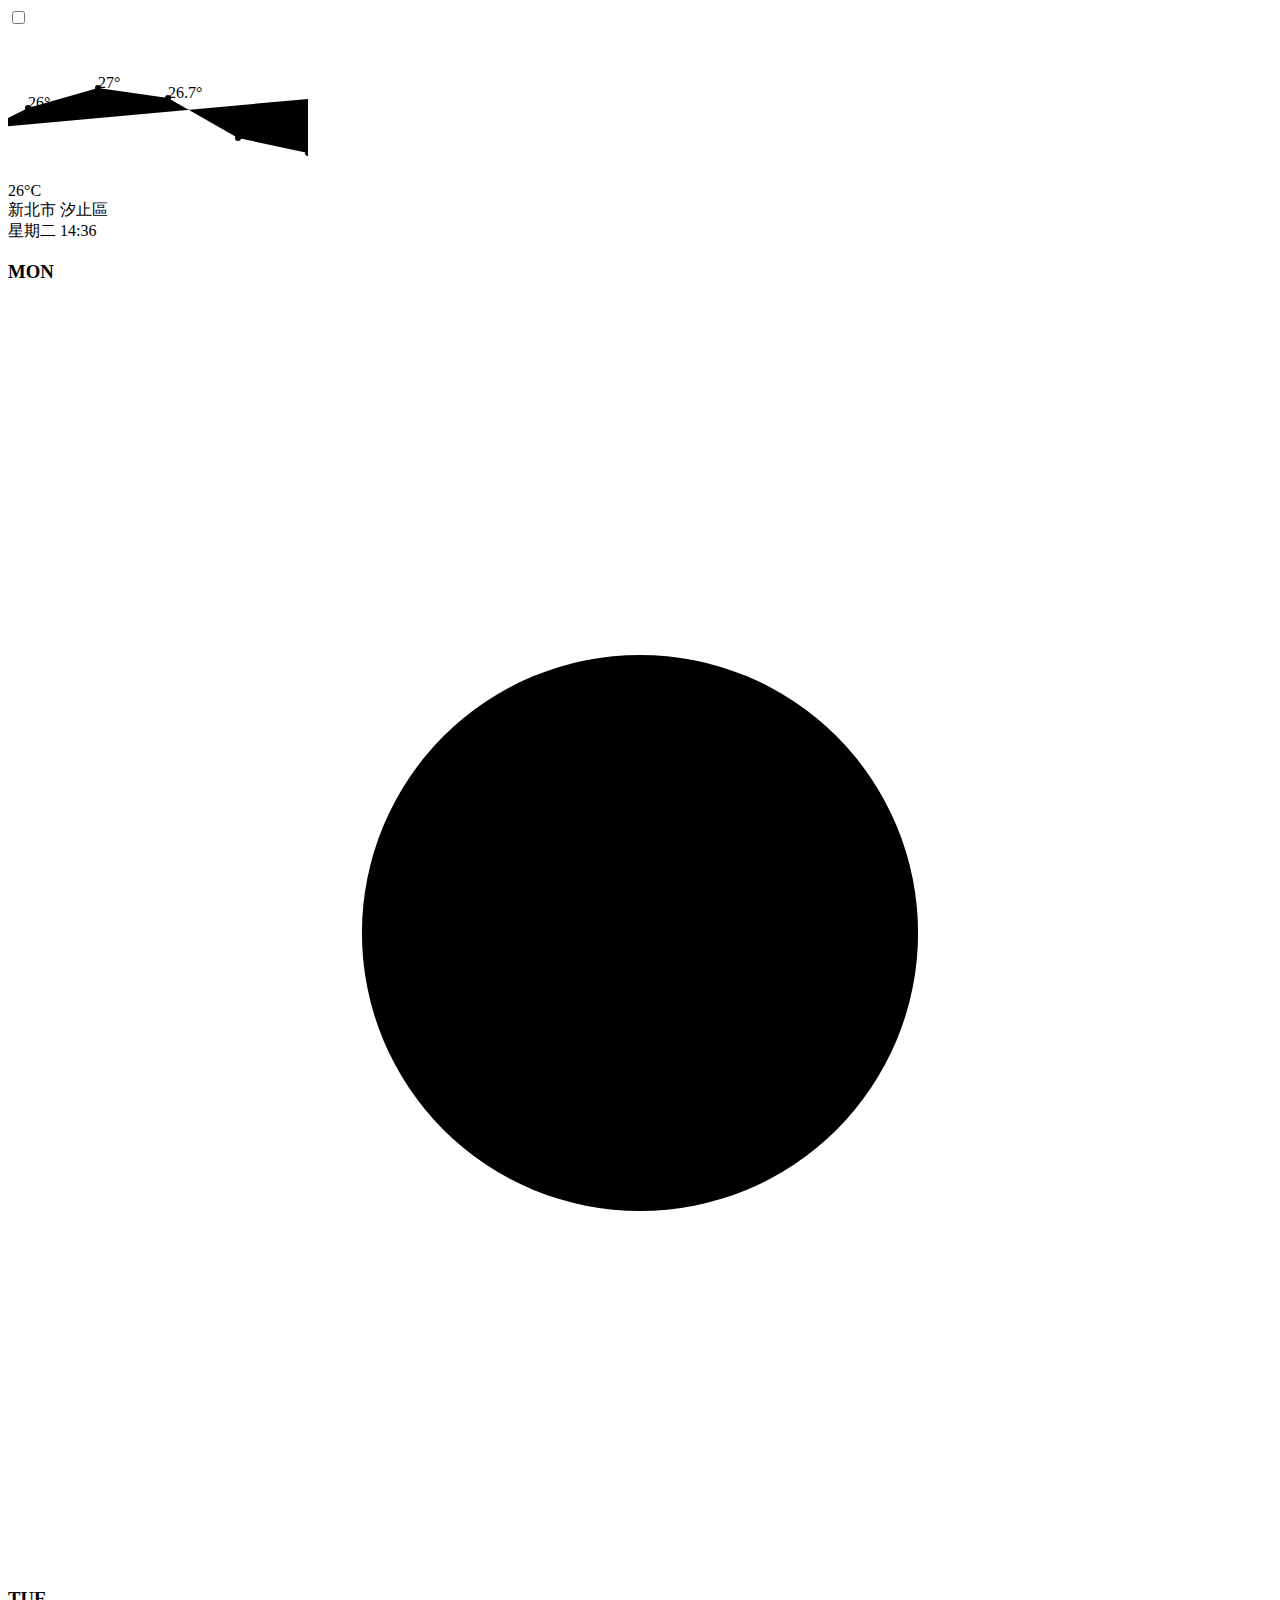
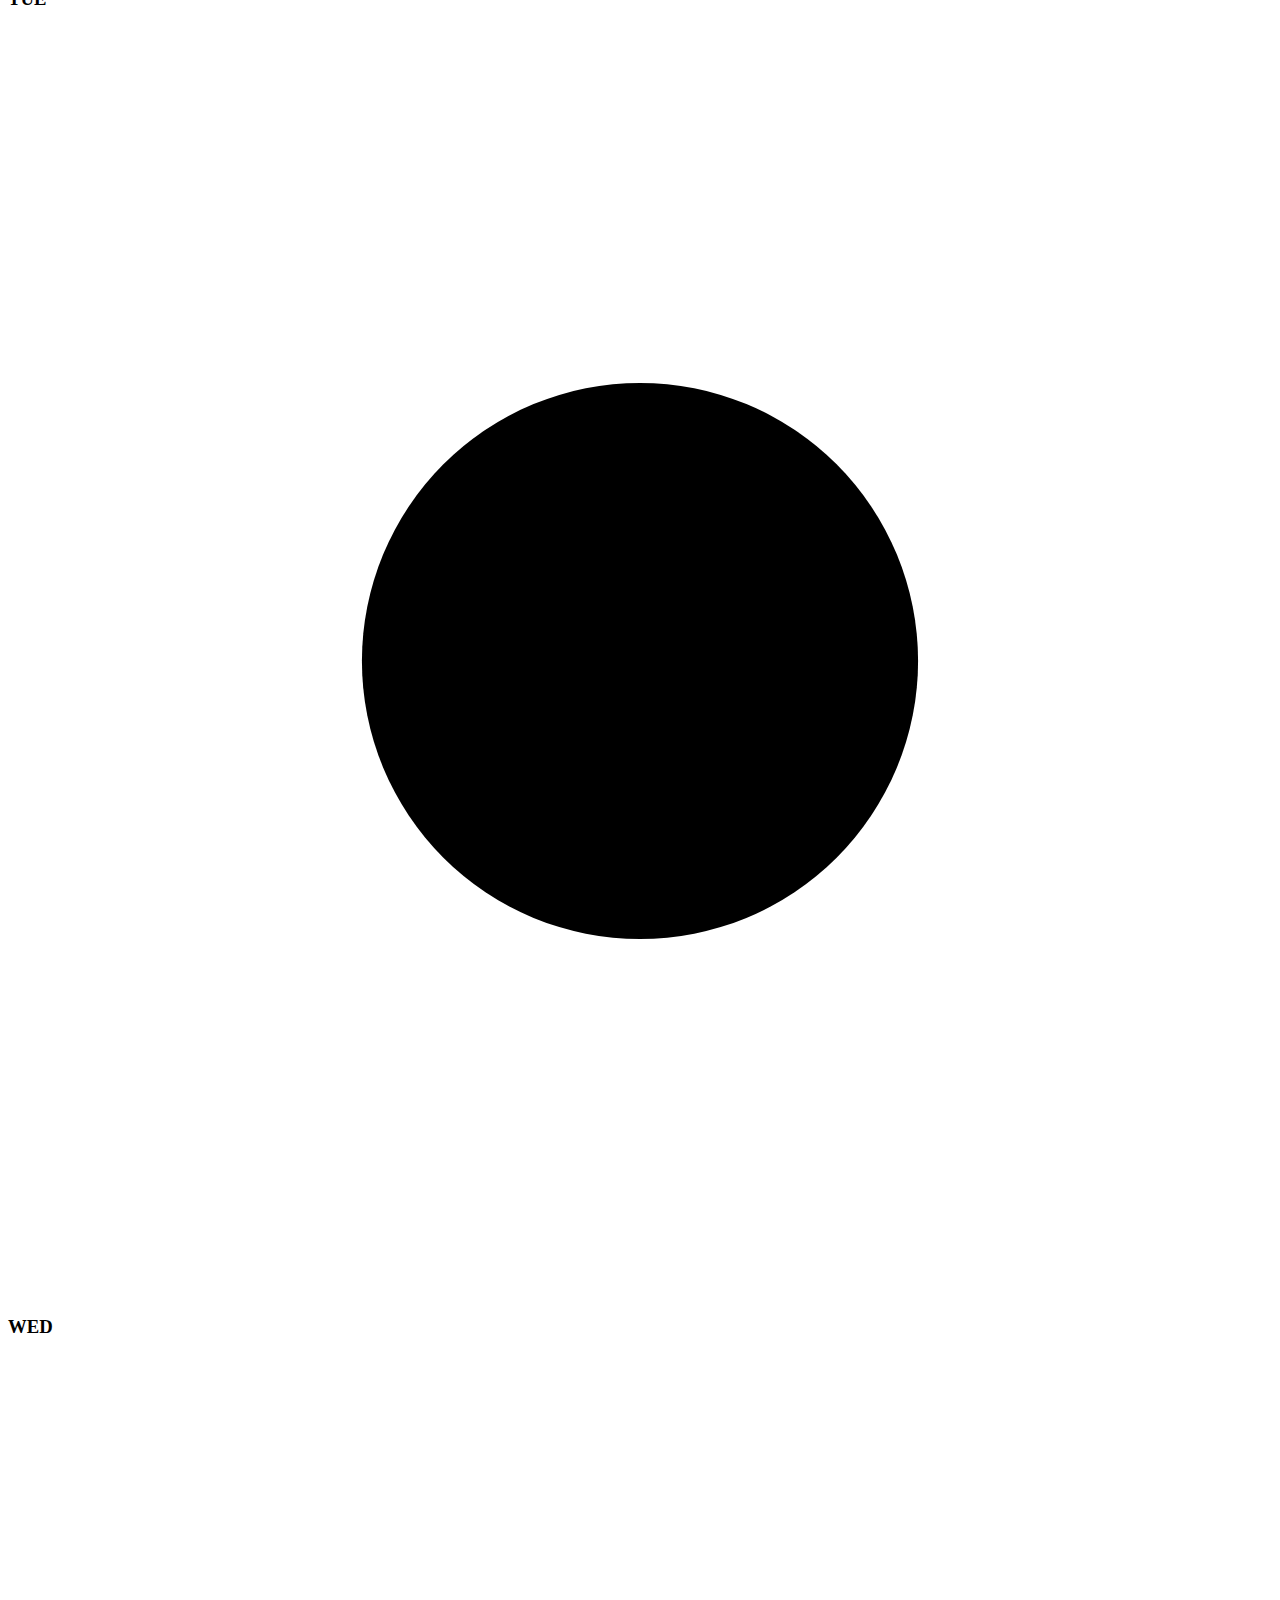
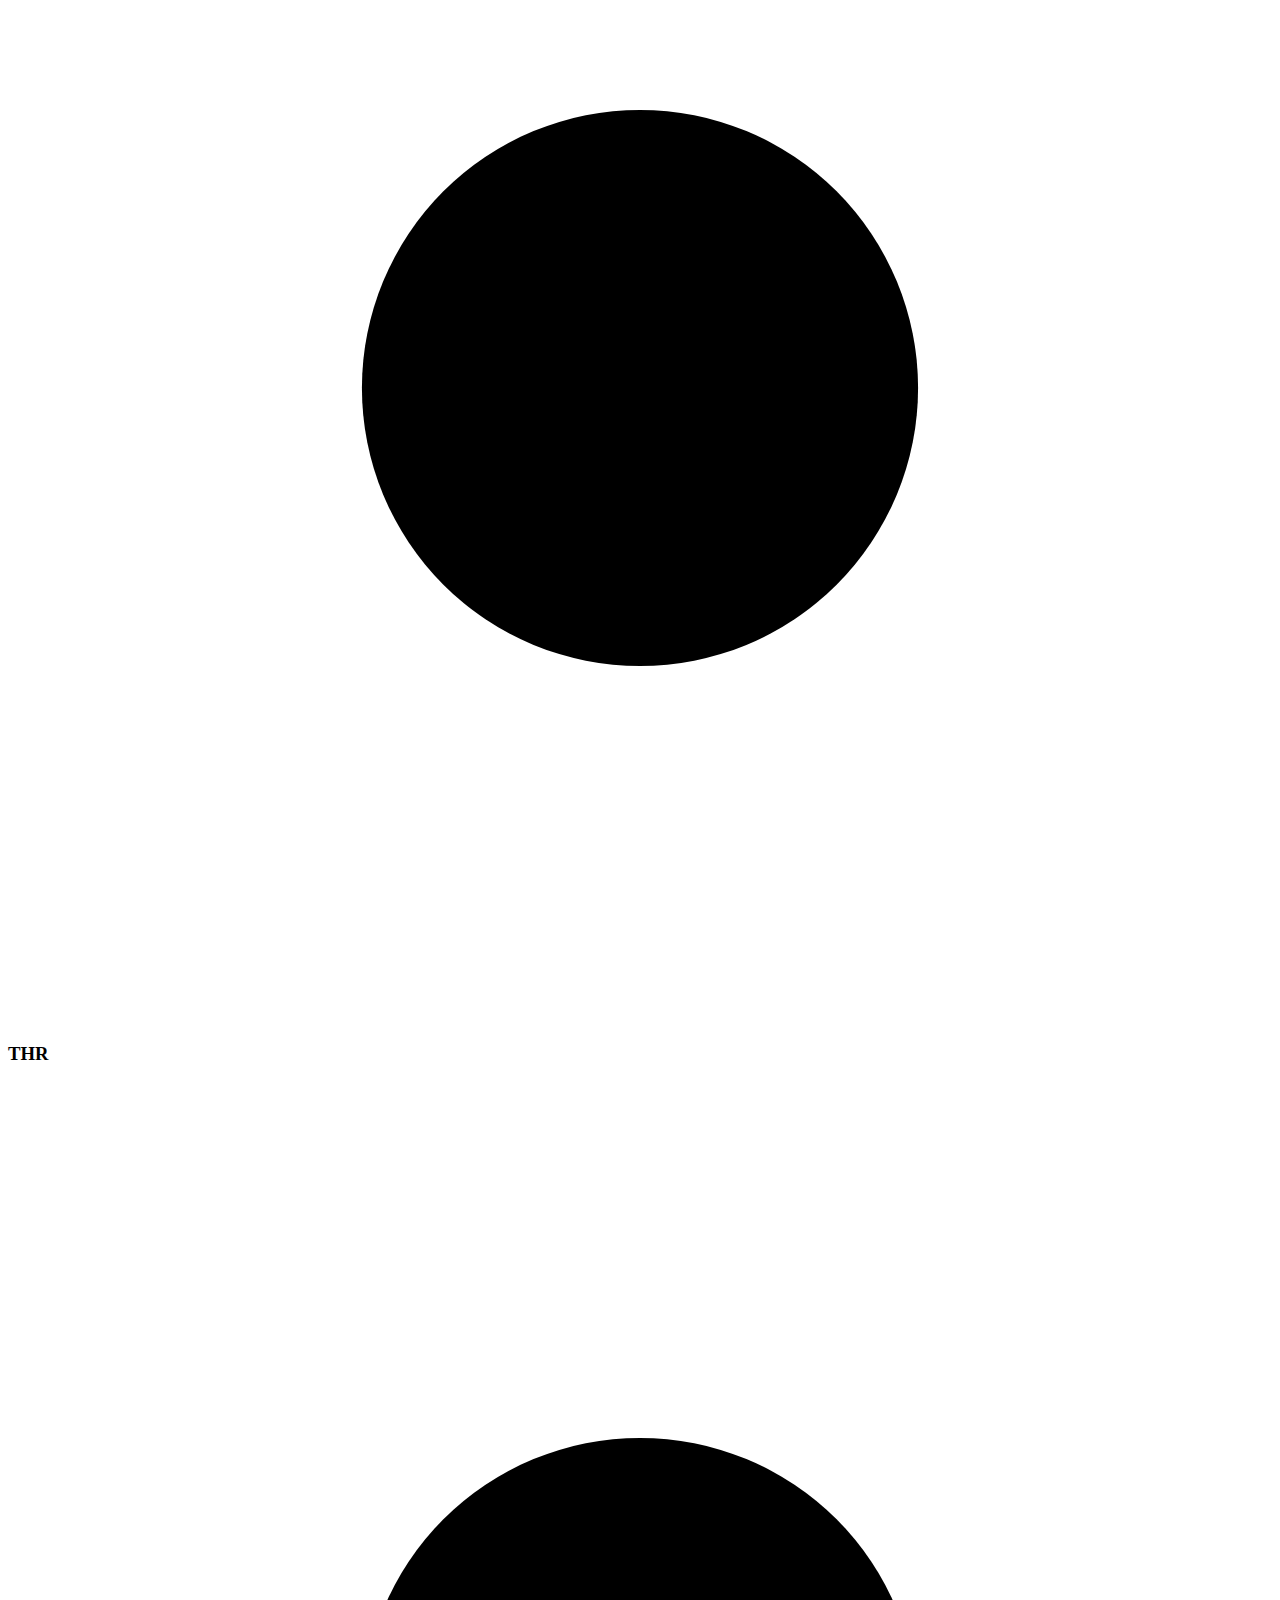
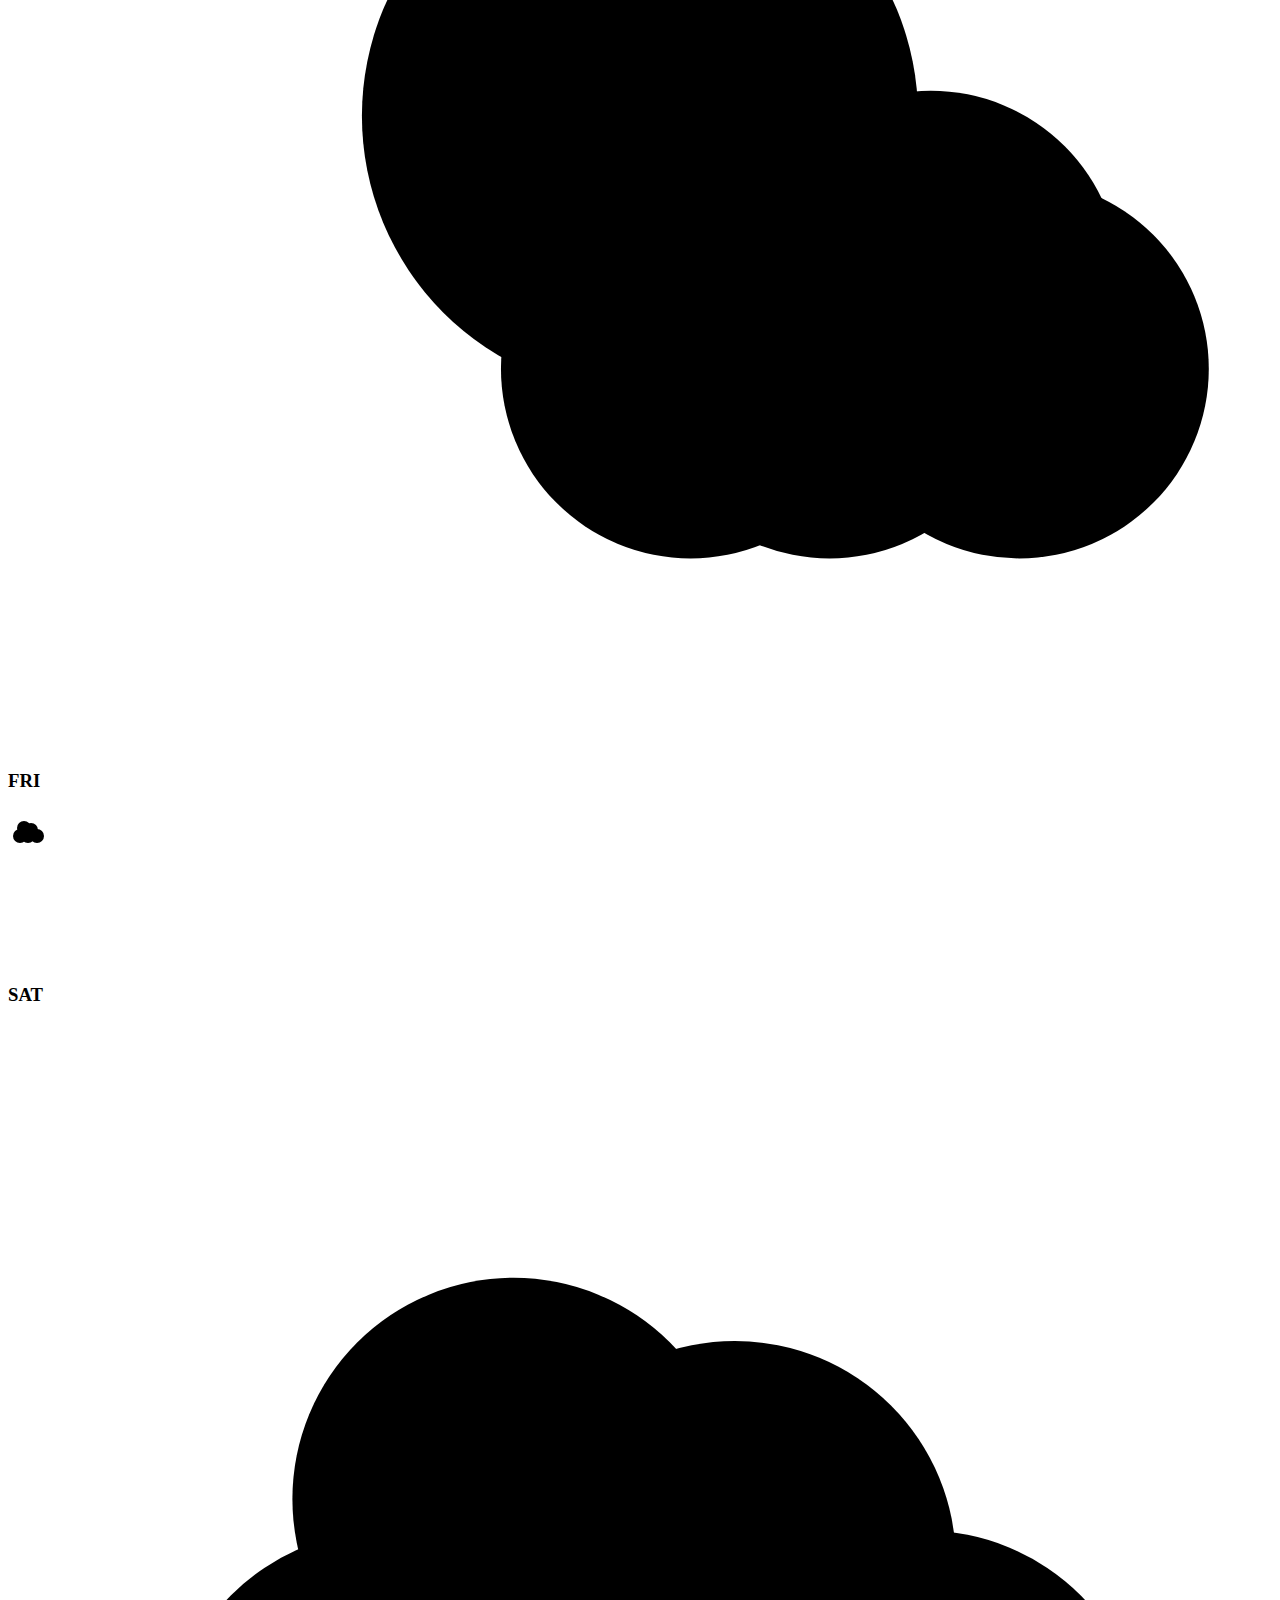
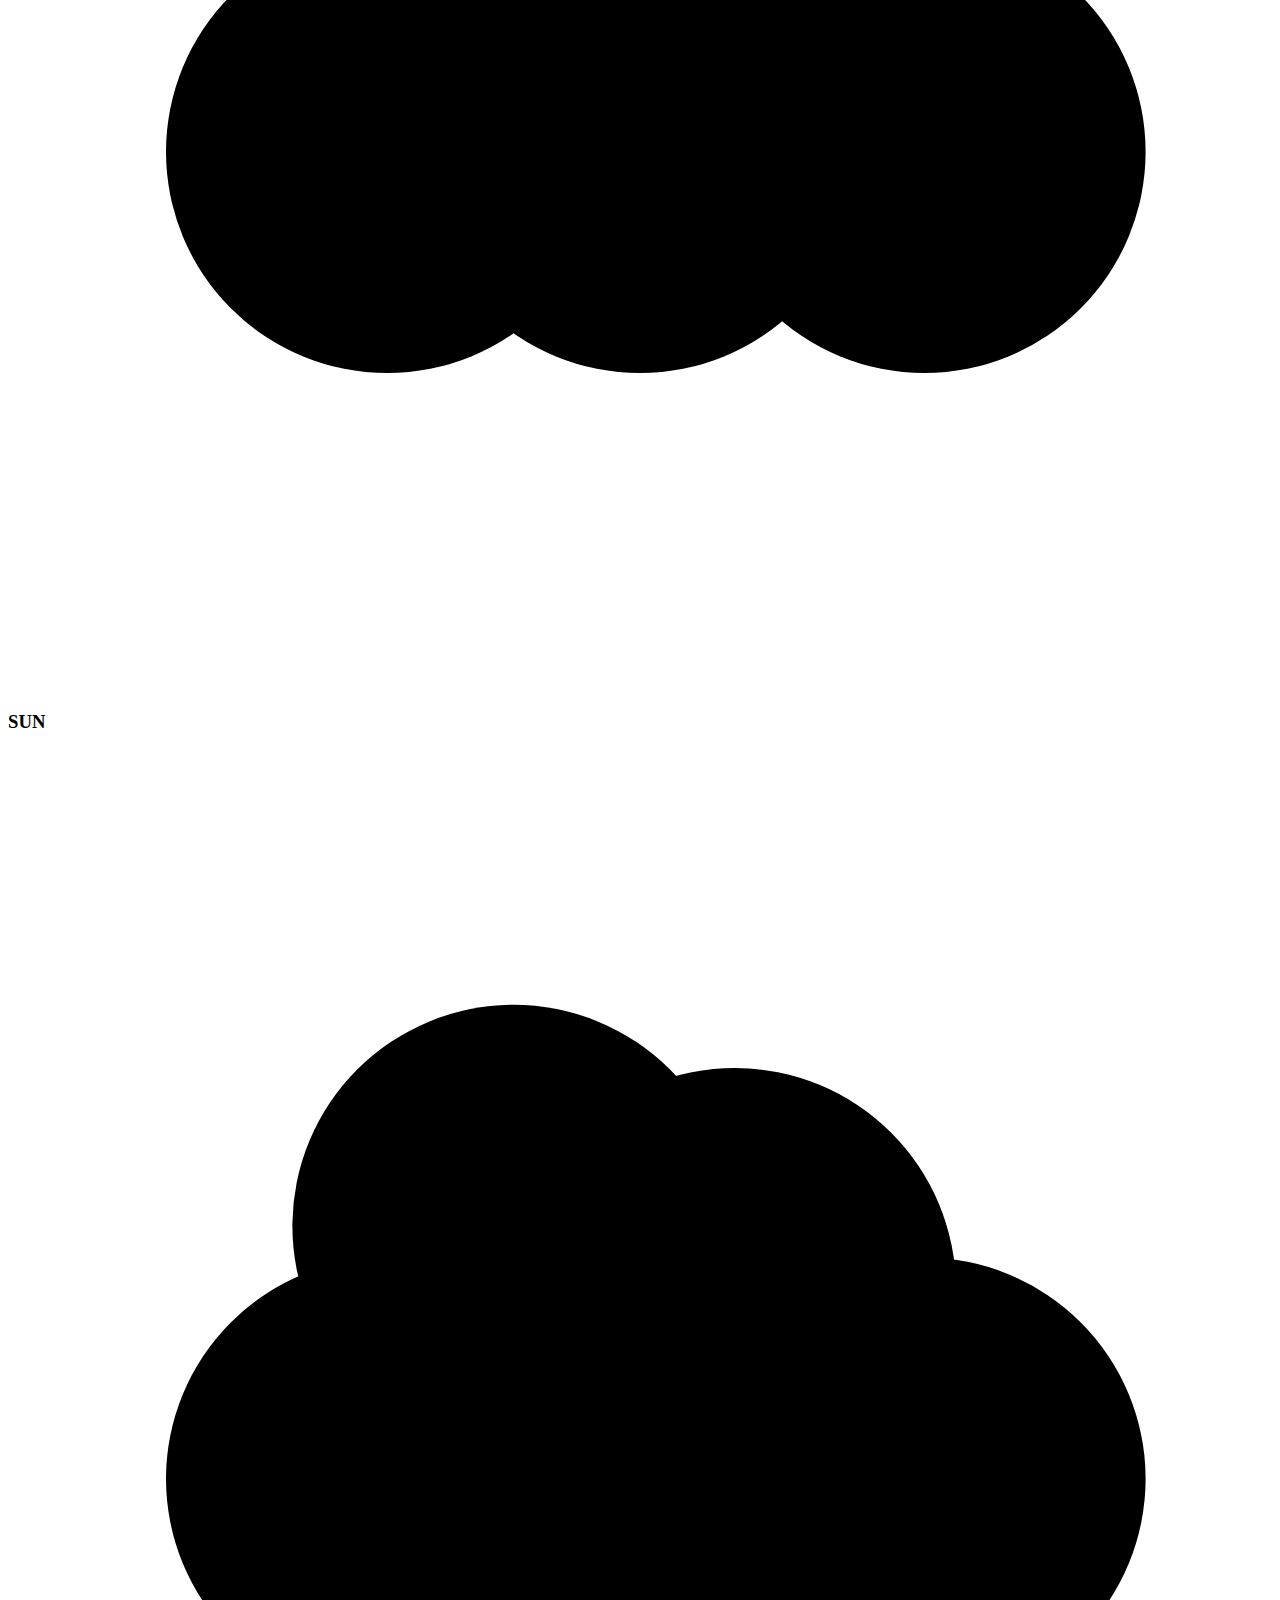
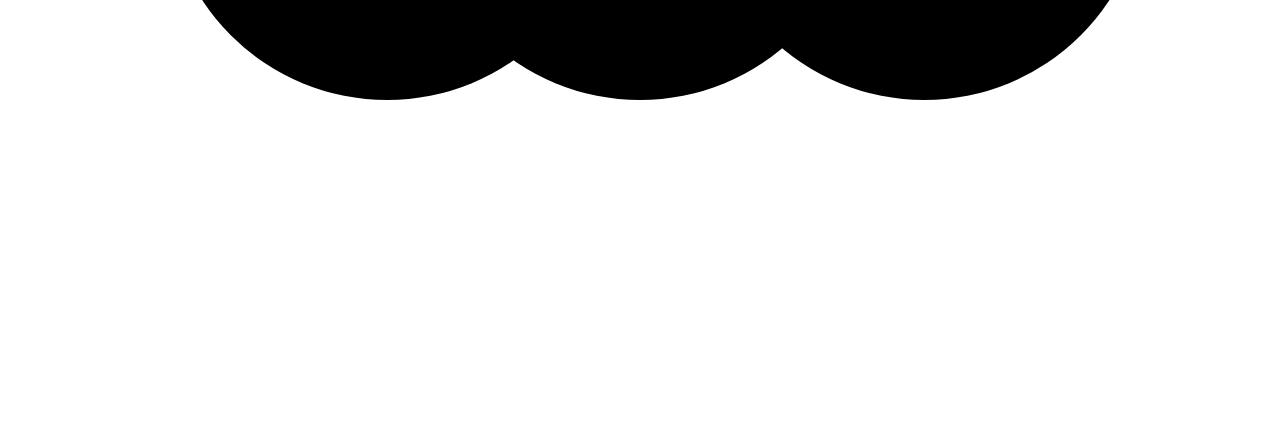
==== index.html @ 38f5be46 "Add files via upload" ====
<!DOCTYPE html>
<html lang="en" >

<head>
  <meta charset="UTF-8">
  <title>天氣盒子</title>
  
  
  <link rel='stylesheet' href='https://fonts.googleapis.com/css?family=Hind+Vadodara:300,400,500,600,700"rel="stylesheet'>

      <link rel="stylesheet" href="css/style.css">

  
</head>

<body>

  
<div class="daybox">
  <label>
    <input id="switch_night" type="checkbox"/>
    <div class="top">
      <div class="moon"></div>
      <div class="cloud">
        <div class="rain"></div>
        <div class="rain rain2"></div>
        <div class="rain rain3"></div>
      </div>
      <svg class="temp_graph">
        <circle cx="-20" cy="100" r="3"></circle>
        <circle cx="20" cy="80" r="3"></circle>
        <text x="20" y="80">26°</text>
        <circle cx="90" cy="60" r="3"></circle>
        <text x="90" y="60">27°</text>
        <circle cx="160" cy="70" r="3"></circle>
        <text x="160" y="70">26.7°</text>
        <circle cx="230" cy="110" r="3"></circle>
        <text x="230" y="110">23°</text>
        <circle cx="300" cy="125" r="3"></circle>
        <text x="300" y="125">22°</text>
        <circle cx="370" cy="100" r="3"></circle>
        <text x="370" y="100">23.2°</text>
        <circle cx="420" cy="60" r="3"></circle>
        <text x="420" y="60">26°</text>
        <polyline points="-20,100 20,80 90,60 160,70 230,110 300,125 370,100 420,60"></polyline>
      </svg>
      <div class="text">
        <div class="temp">26°C</div>
        <div class="info">
          <div class="place">新北市 汐止區</div>
          <div class="time">星期二 14:36</div>
        </div>
      </div>
    </div>
    <div class="bottom">
      <div class="day_weather day_1">
        <h3>MON</h3>
        <svg viewbox="-50 -50 100 100">
          <circle class="sunny" cx="0" cy="0" r="22"></circle>
        </svg>
      </div>
      <div class="day_weather day_2">
        <h3>TUE</h3>
        <svg viewbox="-50 -50 100 100">
          <circle class="sunny" cx="0" cy="0" r="22"></circle>
        </svg>
      </div>
      <div class="day_weather day_3">
        <h3>WED</h3>
        <svg viewbox="-50 -50 100 100">
          <circle class="sunny" cx="0" cy="0" r="22"></circle>
        </svg>
      </div>
      <div class="day_weather day_4">
        <h3>THR</h3>
        <svg viewbox="-50 -50 100 100">
          <circle class="sunny" cx="0" cy="0" r="22"></circle>
          <circle class="cloudy" cx="4" cy="20" r="15"></circle>
          <circle class="cloudy" cx="15" cy="20" r="15"></circle>
          <circle class="cloudy" cx="30" cy="20" r="15"></circle>
          <circle class="cloudy" cx="10" cy="10" r="15"></circle>
          <circle class="cloudy" cx="23" cy="13" r="15"></circle>
        </svg>
      </div>
      <div class="day_weather day_5">
        <h3>FRI</h3>
        <svg>
          <circle class="cloudy" cx="12" cy="25" r="7"></circle>
          <circle class="cloudy" cx="20" cy="25" r="7"></circle>
          <circle class="cloudy" cx="29" cy="25" r="7"></circle>
          <circle class="cloudy" cx="16" cy="17" r="7"></circle>
          <circle class="cloudy" cx="23" cy="19" r="7"></circle>
        </svg>
      </div>
      <div class="day_weather day_6">
        <h3>SAT</h3>
        <svg viewbox="0 2 40 40">
          <line class="rain" x1="13" y1="28" x2="13" y2="31"></line>
          <line class="rain2" x1="21" y1="26" x2="21" y2="29"></line>
          <line class="rain3" x1="28" y1="30" x2="28" y2="33"></line>
          <circle class="cloudy" cx="12" cy="25" r="7"></circle>
          <circle class="cloudy" cx="20" cy="25" r="7"></circle>
          <circle class="cloudy" cx="29" cy="25" r="7"></circle>
          <circle class="cloudy" cx="16" cy="17" r="7"></circle>
          <circle class="cloudy" cx="23" cy="19" r="7"></circle>
        </svg>
      </div>
      <div class="day_weather day_7">
        <h3>SUN</h3>
        <svg viewbox="0 2 40 40">
          <line class="rain" x1="13" y1="28" x2="13" y2="31"></line>
          <line class="rain2" x1="21" y1="26" x2="21" y2="29"></line>
          <line class="rain3" x1="28" y1="30" x2="28" y2="33"></line>
          <circle class="cloudy" cx="12" cy="25" r="7"></circle>
          <circle class="cloudy" cx="20" cy="25" r="7"></circle>
          <circle class="cloudy" cx="29" cy="25" r="7"></circle>
          <circle class="cloudy" cx="16" cy="17" r="7"></circle>
          <circle class="cloudy" cx="23" cy="19" r="7"></circle>
        </svg>
      </div>
    </div>
  </label>
</div>
  
  

</body>

</html>
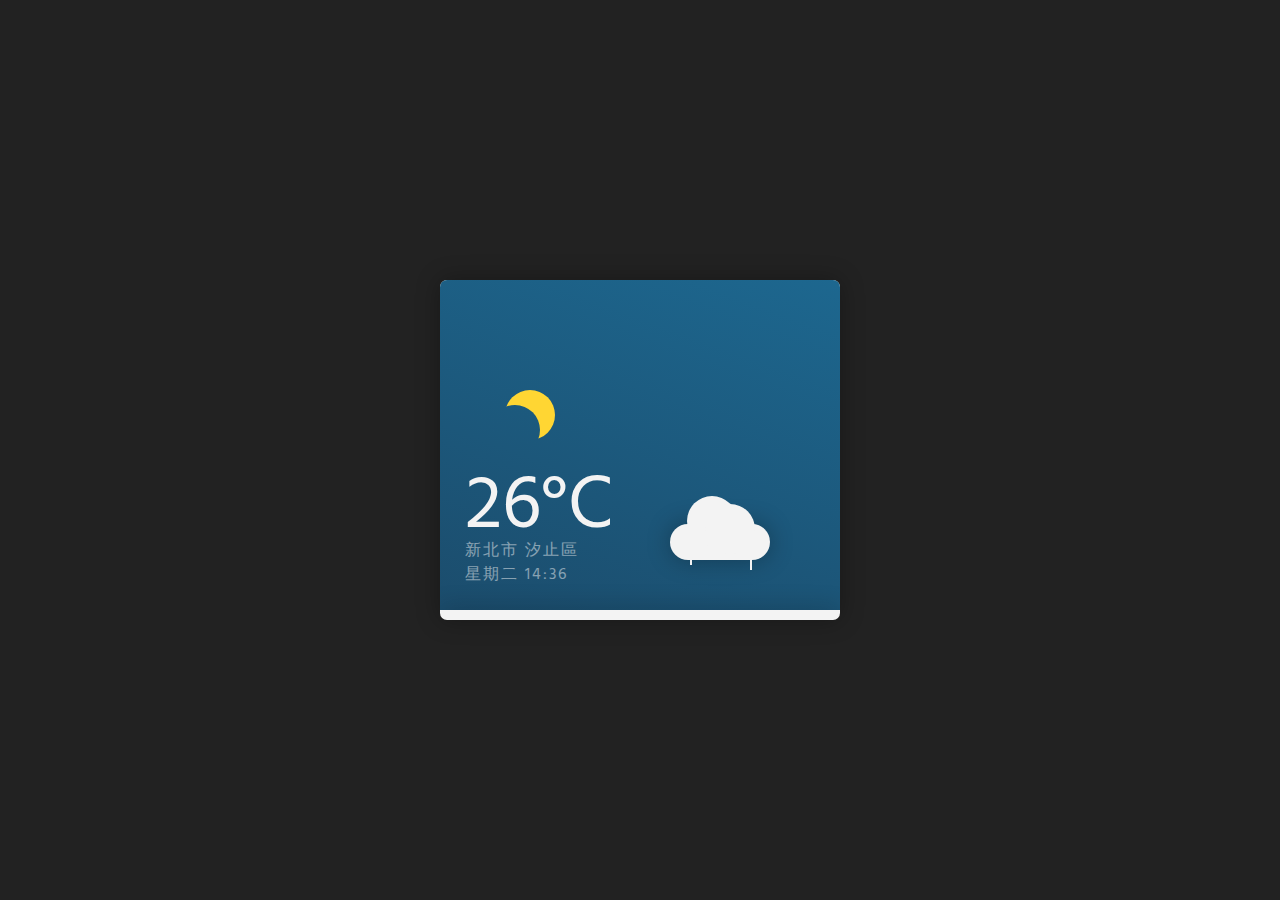
==== commit 98a344c0: "Update index.html" ====
--- a/index.html
+++ b/index.html
@@ -8,7 +8,7 @@
   
   <link rel='stylesheet' href='https://fonts.googleapis.com/css?family=Hind+Vadodara:300,400,500,600,700"rel="stylesheet'>
 
-      <link rel="stylesheet" href="css/style.css">
+      <link rel="stylesheet" href="/style.css">
 
   
 </head>
--- a/style.css
+++ b/style.css
@@ -0,0 +1,300 @@
+@charset "UTF-8";
+@keyframes moonmove {
+  0% {
+    box-shadow: 15px -15px #FFD633;
+    transform: translateX(-15px) translateY(15px);
+  }
+  50% {
+    box-shadow: -30px 30px #FFD633;
+    transform: translateX(30px) translateY(-30px);
+  }
+  100% {
+    box-shadow: 15px -15px #FFD633;
+    transform: translateX(-15px) translateY(15px);
+  }
+}
+@keyframes raindrop {
+  0% {
+    transform: translateY(0px);
+  }
+  100% {
+    transform: translateY(35px);
+    opacity: 0;
+  }
+}
+@keyframes clouddrift {
+  0% {
+    transform: translateY(0px);
+  }
+  50% {
+    transform: translateY(-15px);
+  }
+  100% {
+    transform: translateY(0px);
+  }
+}
+@keyframes cloud_change {
+  0% {
+    opacity: 1;
+  }
+  50% {
+    opacity: 0.5;
+  }
+  100% {
+    opacity: 1;
+  }
+}
+@keyframes daydrift {
+  0% {
+    background-position: 100% 30%;
+  }
+  100% {
+    background-position: 100% 100%;
+  }
+}
+@keyframes datadrift {
+  0% {
+    transform: translateY(10px);
+  }
+  100% {
+    transform: translateY(0px);
+  }
+}
+html, body {
+  height: 100%;
+  width: 100%;
+  padding: 0px;
+  margin: 0px;
+  display: flex;
+  align-items: center;
+  background-color: #222;
+}
+
+* {
+  position: relative;
+  font-family: "Hind Vadodara", sans-seri, 微軟正黑體;
+}
+
+label {
+  cursor: pointer;
+}
+
+.daybox {
+  width: 50%;
+  max-width: 400px;
+  margin-left: auto;
+  margin-right: auto;
+  border-radius: 7px;
+  background-color: #f3f3f3;
+  box-shadow: 0px 0px 25px rgba(0, 0, 0, 0.3);
+  overflow: hidden;
+}
+.daybox:hover .bottom {
+  transition-delay: 0s;
+  height: 100px;
+}
+.daybox:hover .bottom .day_weather {
+  top: 10px;
+  opacity: 1;
+}
+.daybox:hover .bottom .day_1 {
+  transition-delay: 0.1s;
+}
+.daybox:hover .bottom .day_2 {
+  transition-delay: 0.15s;
+}
+.daybox:hover .bottom .day_3 {
+  transition-delay: 0.2s;
+}
+.daybox:hover .bottom .day_4 {
+  transition-delay: 0.25s;
+}
+.daybox:hover .bottom .day_5 {
+  transition-delay: 0.3s;
+}
+.daybox:hover .bottom .day_6 {
+  transition-delay: 0.35s;
+}
+.daybox:hover .bottom .day_7 {
+  transition-delay: 0.4s;
+}
+.daybox .top {
+  height: 330px;
+  background: linear-gradient(20deg, #19283D, #1D678F);
+  background-size: 100% 300%;
+  animation: daydrift 20s both;
+}
+.daybox .top .temp_graph {
+  width: 100%;
+}
+.daybox .top .temp_graph polyline {
+  stroke: #f3f3f3;
+  stroke-width: 1px;
+  fill: none;
+  opacity: 0;
+}
+.daybox .top .temp_graph text {
+  fill: #f3f3f3;
+  transform: translateX(-6px) translateY(-10px);
+  font-size: 12px;
+  opacity: 0;
+}
+.daybox .top .temp_graph circle {
+  fill: #f3f3f3;
+  opacity: 0;
+}
+.daybox .top .moon {
+  width: 50px;
+  height: 50px;
+  border-radius: 100%;
+  box-shadow: 15px -15px #FFD633;
+  position: absolute;
+  left: 50px;
+  top: 125px;
+  animation: moonmove 15s infinite;
+  animation-timing-function: linear;
+}
+.daybox .top .cloud {
+  width: 100px;
+  height: 36px;
+  background-color: #f3f3f3;
+  box-shadow: 0px 0px 25px rgba(0, 0, 0, 0.3);
+  position: absolute;
+  left: 230px;
+  bottom: 50px;
+  border-radius: 20px;
+  animation: clouddrift 6s infinite;
+}
+.daybox .top .cloud:before, .daybox .top .cloud:after {
+  width: 50px;
+  height: 50px;
+  background-color: #f3f3f3;
+  content: "";
+  display: block;
+  border-radius: 100%;
+  position: absolute;
+}
+.daybox .top .cloud:before {
+  top: -28px;
+  left: 17px;
+}
+.daybox .top .cloud:after {
+  top: -20px;
+  left: 35px;
+}
+.daybox .top .cloud .rain {
+  width: 2px;
+  height: 10px;
+  background-color: #f3f3f3;
+  position: absolute;
+  left: 20px;
+  bottom: -5px;
+  animation: raindrop 1s infinite;
+}
+.daybox .top .cloud .rain2 {
+  left: 50px;
+  bottom: 0px;
+  animation-delay: -0.3s;
+}
+.daybox .top .cloud .rain3 {
+  left: 80px;
+  bottom: -10px;
+  animation-delay: -0.6s;
+}
+.daybox .top .text {
+  color: #f3f3f3;
+  display: inline-block;
+  position: absolute;
+  bottom: 25px;
+  left: 25px;
+}
+.daybox .top .text .temp {
+  font-size: 75px;
+  line-height: 75px;
+}
+.daybox .top .text .info {
+  opacity: 0.5;
+  letter-spacing: 2px;
+}
+.daybox .bottom {
+  display: flex;
+  justify-content: center;
+  height: 10px;
+  box-shadow: 0px 0px 25px rgba(0, 0, 0, 0.3);
+  overflow: hidden;
+  transition-duration: 0.5s;
+  transition-delay: 0.3s;
+}
+.daybox .bottom .day_weather {
+  display: inline-block;
+  width: calc(100% / 7 - 6px);
+  height: 100px;
+  top: 25px;
+  opacity: 0;
+  text-align: center;
+  transition-duration: 0.5s;
+  transition-delay: 0s;
+  display: inline-block;
+  font-size: 8px;
+  letter-spacing: 2px;
+  color: rgba(34, 34, 34, 0.5);
+}
+.daybox .bottom .day_weather svg {
+  width: 100%;
+  height: 40px;
+  max-width: 40px;
+}
+.daybox .bottom .day_weather svg .sunny {
+  fill: #FFD633;
+  stroke: rgba(255, 214, 51, 0.4);
+  stroke-width: 25px;
+  stroke-dasharray: 7px;
+}
+.daybox .bottom .day_weather svg .rain, .daybox .bottom .day_weather svg .rain2, .daybox .bottom .day_weather svg .rain3 {
+  stroke: #4DACFF;
+  animation: raindrop 1s infinite;
+}
+.daybox .bottom .day_weather svg .rain2 {
+  animation-delay: -0.3s;
+}
+.daybox .bottom .day_weather svg .rain3 {
+  animation-delay: -0.6s;
+}
+.daybox .bottom .day_weather svg .cloudy {
+  fill: #ccc;
+}
+
+#switch_night {
+  display: none;
+}
+
+#switch_night:checked + .top .moon, #switch_night:checked + .top .cloud {
+  opacity: 0.05;
+}
+#switch_night:checked + .top .temp_graph polyline {
+  opacity: 1;
+}
+#switch_night:checked + .top .temp_graph circle {
+  animation: datadrift 0.3s 1;
+  opacity: 1;
+}
+#switch_night:checked + .top .temp_graph text {
+  opacity: 1;
+}
+
+.temp_graph circle {
+  transition-delay: 0s;
+  transition-duration: 0.4s;
+}
+.temp_graph polyline {
+  transition-delay: 0.2s;
+  transition-duration: 0.4s;
+}
+.temp_graph text {
+  transition-delay: 0.2s;
+  transition-duration: 0.4s;
+}
+
+.moon, .cloud {
+  transition-duration: 0.5s;
+}
